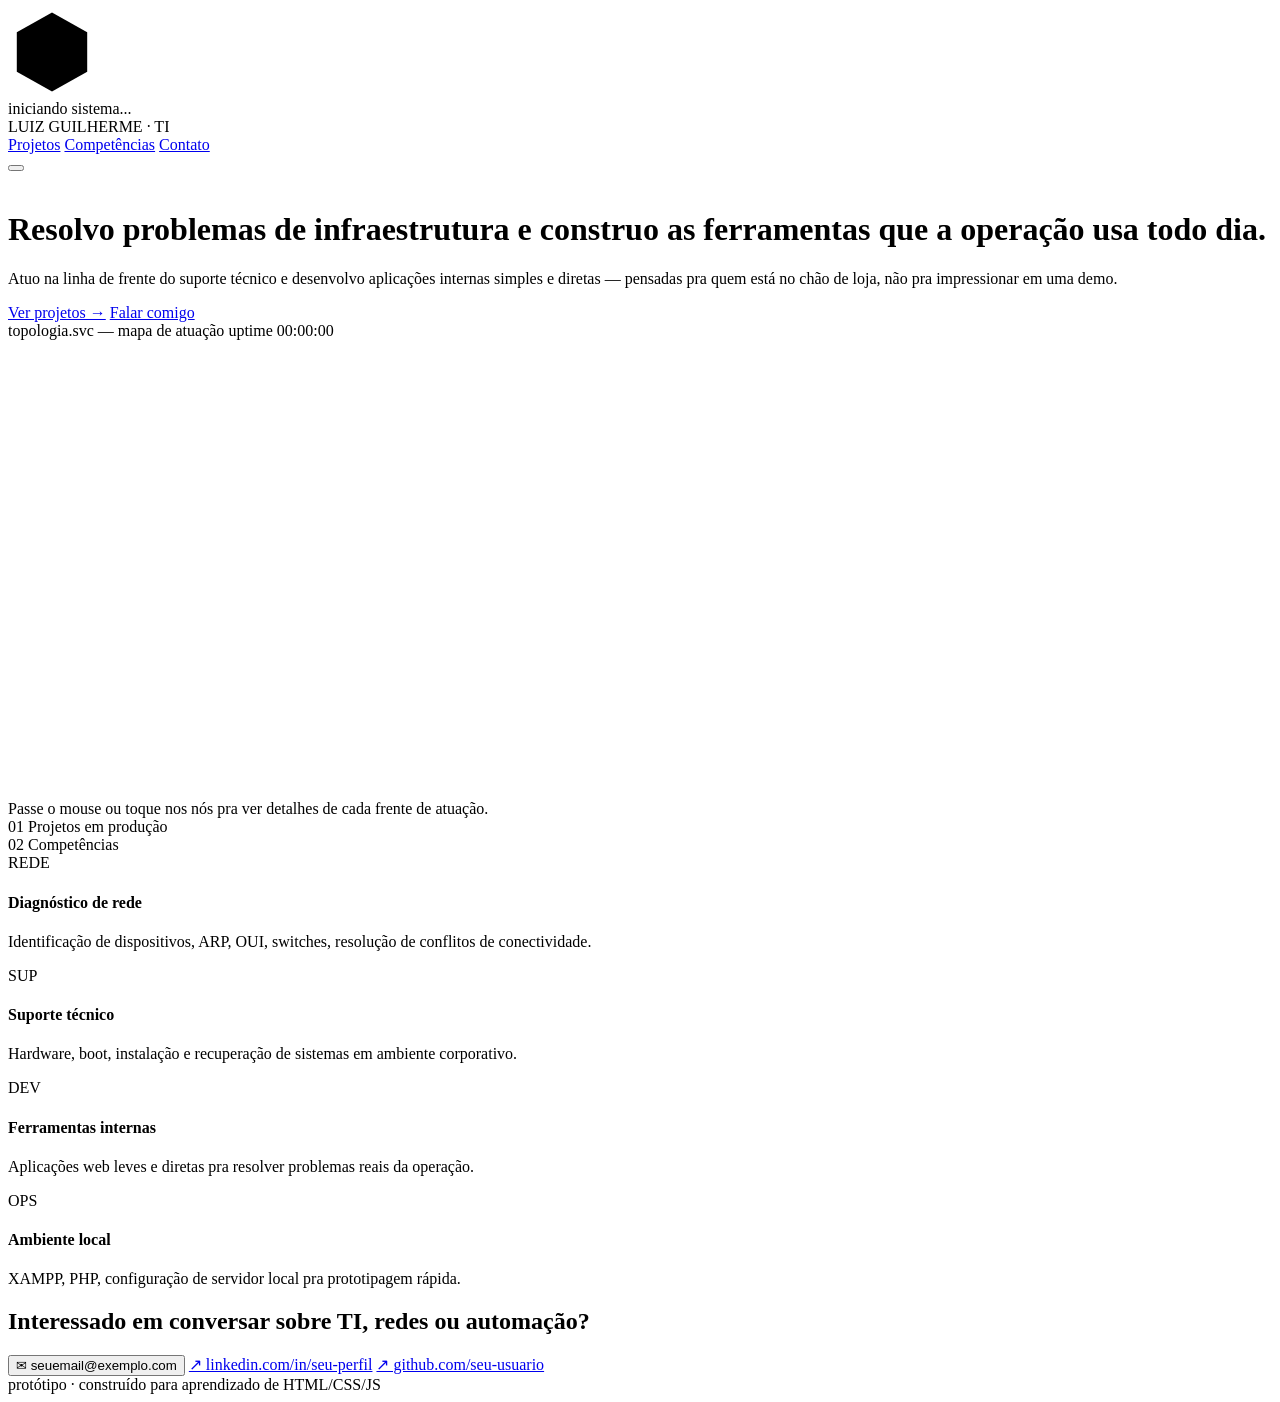
==== index.html @ ecf7595e "Add files via upload" ====
<!DOCTYPE html>
<html lang="pt-BR">
<head>
<meta charset="UTF-8">
<meta name="viewport" content="width=device-width, initial-scale=1.0">
<title>Luiz Guilherme — Infraestrutura & Ferramentas Internas</title>
<link rel="preconnect" href="https://fonts.googleapis.com">
<link href="https://fonts.googleapis.com/css2?family=JetBrains+Mono:wght@400;500;600;700&family=Manrope:wght@400;500;600;700;800&display=swap" rel="stylesheet">
<link rel="stylesheet" href="css/style.css">
</head>
<body>

<div class="splash" id="splash" role="status" aria-live="polite">
<svg class="splash-logo" viewBox="0 0 120 120" width="88" height="88">
  <polygon class="splash-hex" points="60,6 108,33 108,87 60,114 12,87 12,33"></polygon>
  <text class="splash-initials" x="60" y="68" text-anchor="middle">LG</text>
</svg>
<div class="splash-bar"><div class="splash-bar-fill"></div></div>
<div class="splash-label" id="splashLabel">iniciando sistema...</div>
</div>

<div class="bg-grid"></div>

<nav>
<div class="wrap nav-inner">
  <div class="logo"><span class="dot"></span> LUIZ GUILHERME · TI</div>
  <div class="navlinks" id="navlinks">
    <a href="#projetos">Projetos</a>
    <a href="#skills">Competências</a>
    <a href="#contato">Contato</a>
  </div>
  <button class="burger" id="burger" aria-label="Abrir menu" aria-expanded="false">
    <span></span><span></span><span></span>
  </button>
</div>
</nav>

<div class="wrap">

<header class="hero">
  <div class="eyebrow" id="typeline">&nbsp;<span class="type-cursor"></span></div>
  <h1>Resolvo problemas de infraestrutura e <span class="hl">construo as ferramentas</span> que a operação usa todo dia.</h1>
  <p class="hero-sub">
    Atuo na linha de frente do suporte técnico e desenvolvo aplicações internas simples e diretas —
    pensadas pra quem está no chão de loja, não pra impressionar em uma demo.
  </p>
  <div class="hero-actions">
    <a class="btn btn-primary" href="#projetos">Ver projetos →</a>
    <a class="btn btn-ghost" href="#contato">Falar comigo</a>
  </div>

  <div class="topo-wrap">
    <div class="topo-head">
      <span>topologia.svc — mapa de atuação</span>
      <span class="live"><span class="dot"></span><span id="uptime">uptime 00:00:00</span></span>
    </div>
    <div class="topo-body">
      <svg class="topo" viewBox="0 0 720 260" id="topoSvg">
        <!-- links drawn by JS -->
        <g id="topoLinks"></g>
        <g id="topoNodes"></g>
      </svg>
      <div class="topo-detail" id="topoDetail">
        <span>Passe o mouse ou toque nos nós pra ver detalhes de cada frente de atuação.</span>
      </div>
    </div>
  </div>
</header>

<section id="projetos">
  <div class="section-head reveal">
    <span class="section-num">01</span>
    <span class="section-title">Projetos em produção</span>
  </div>

  <div id="caseList"></div>
</section>

<section id="skills">
  <div class="section-head reveal">
    <span class="section-num">02</span>
    <span class="section-title">Competências</span>
  </div>
  <div class="skills-grid reveal">
    <div class="skill-card">
      <div class="n">REDE</div>
      <h4>Diagnóstico de rede</h4>
      <p>Identificação de dispositivos, ARP, OUI, switches, resolução de conflitos de conectividade.</p>
    </div>
    <div class="skill-card">
      <div class="n">SUP</div>
      <h4>Suporte técnico</h4>
      <p>Hardware, boot, instalação e recuperação de sistemas em ambiente corporativo.</p>
    </div>
    <div class="skill-card">
      <div class="n">DEV</div>
      <h4>Ferramentas internas</h4>
      <p>Aplicações web leves e diretas pra resolver problemas reais da operação.</p>
    </div>
    <div class="skill-card">
      <div class="n">OPS</div>
      <h4>Ambiente local</h4>
      <p>XAMPP, PHP, configuração de servidor local pra prototipagem rápida.</p>
    </div>
  </div>
</section>

<footer id="contato">
  <div class="contact-row reveal">
    <h2>Interessado em conversar sobre TI, redes ou automação?</h2>
    <div class="contact-links">
      <button class="clink" id="emailBtn" data-email="seuemail@exemplo.com">✉ seuemail@exemplo.com</button>
      <a class="clink" href="#">↗ linkedin.com/in/seu-perfil</a>
      <a class="clink" href="#">↗ github.com/seu-usuario</a>
    </div>
  </div>
</footer>

<div class="foot-note">protótipo · construído para aprendizado de HTML/CSS/JS</div>
</div>

<script src="js/main.js"></script>

</body>
</html>
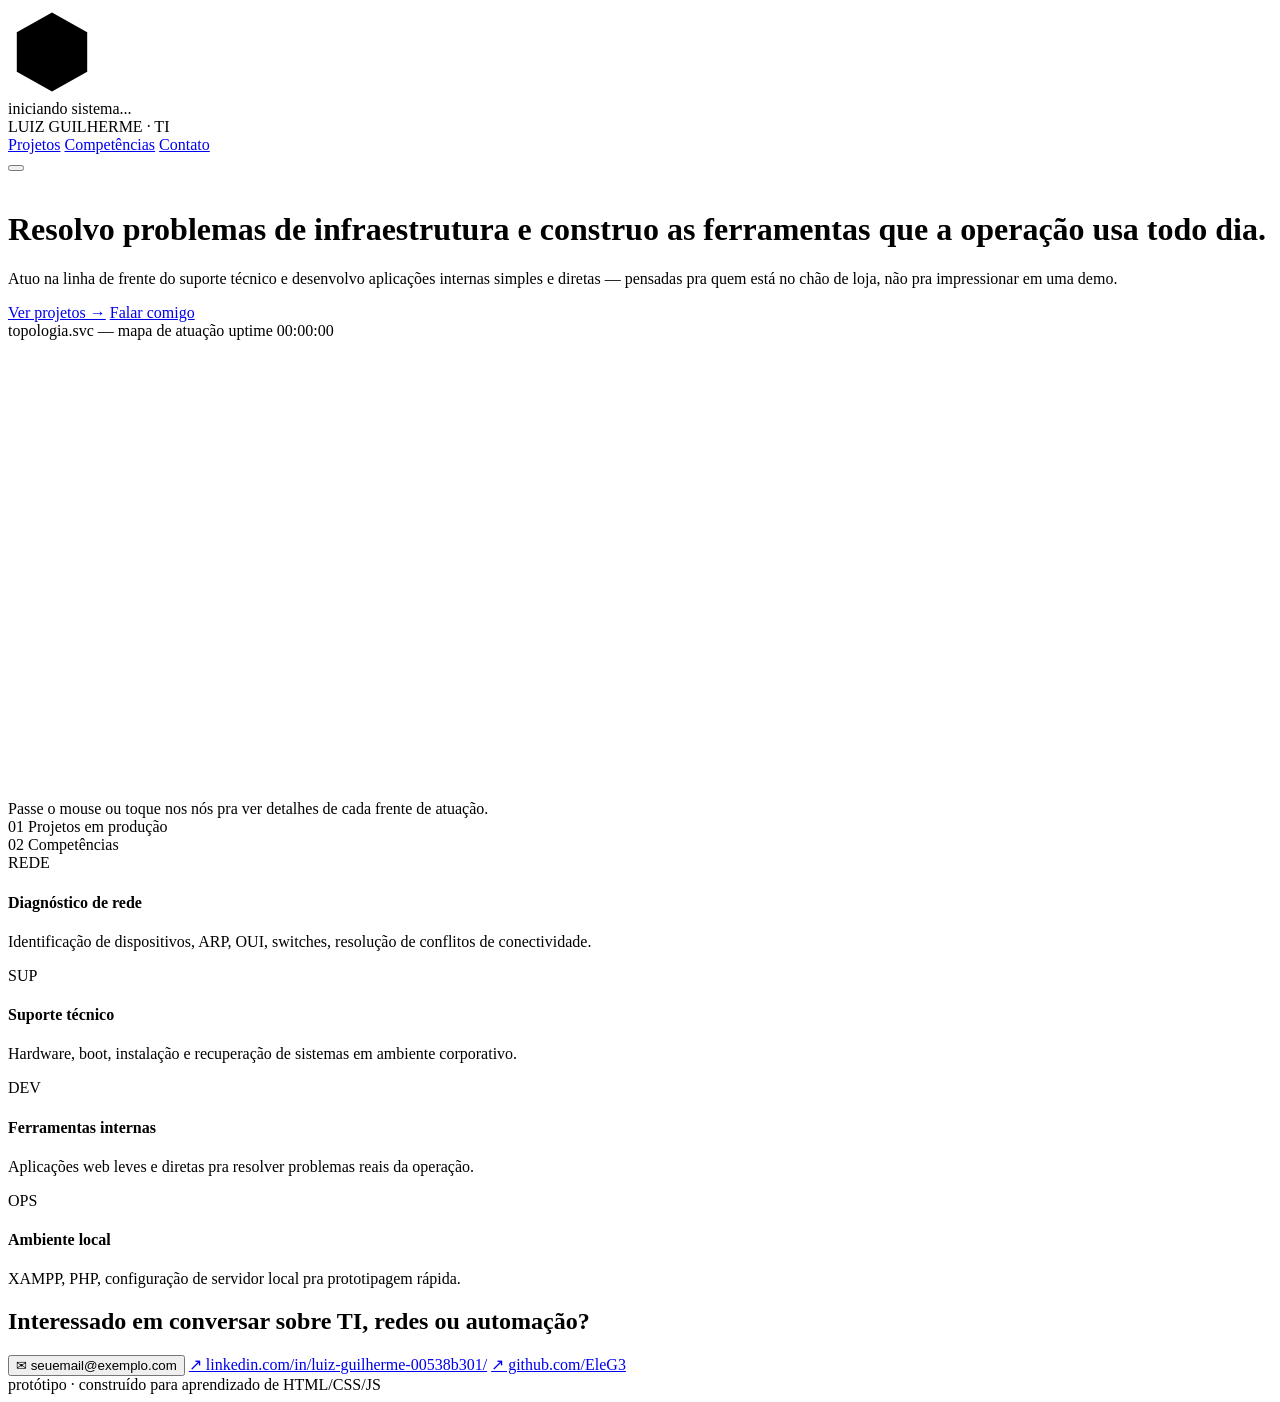
==== commit 55487dee: "Update index.html" ====
--- a/index.html
+++ b/index.html
@@ -110,8 +110,8 @@
     <h2>Interessado em conversar sobre TI, redes ou automação?</h2>
     <div class="contact-links">
       <button class="clink" id="emailBtn" data-email="seuemail@exemplo.com">✉ seuemail@exemplo.com</button>
-      <a class="clink" href="#">↗ linkedin.com/in/seu-perfil</a>
-      <a class="clink" href="#">↗ github.com/seu-usuario</a>
+      <a class="clink" href="#">↗ linkedin.com/in/luiz-guilherme-00538b301/</a>
+      <a class="clink" href="#">↗ github.com/EleG3</a>
     </div>
   </div>
 </footer>
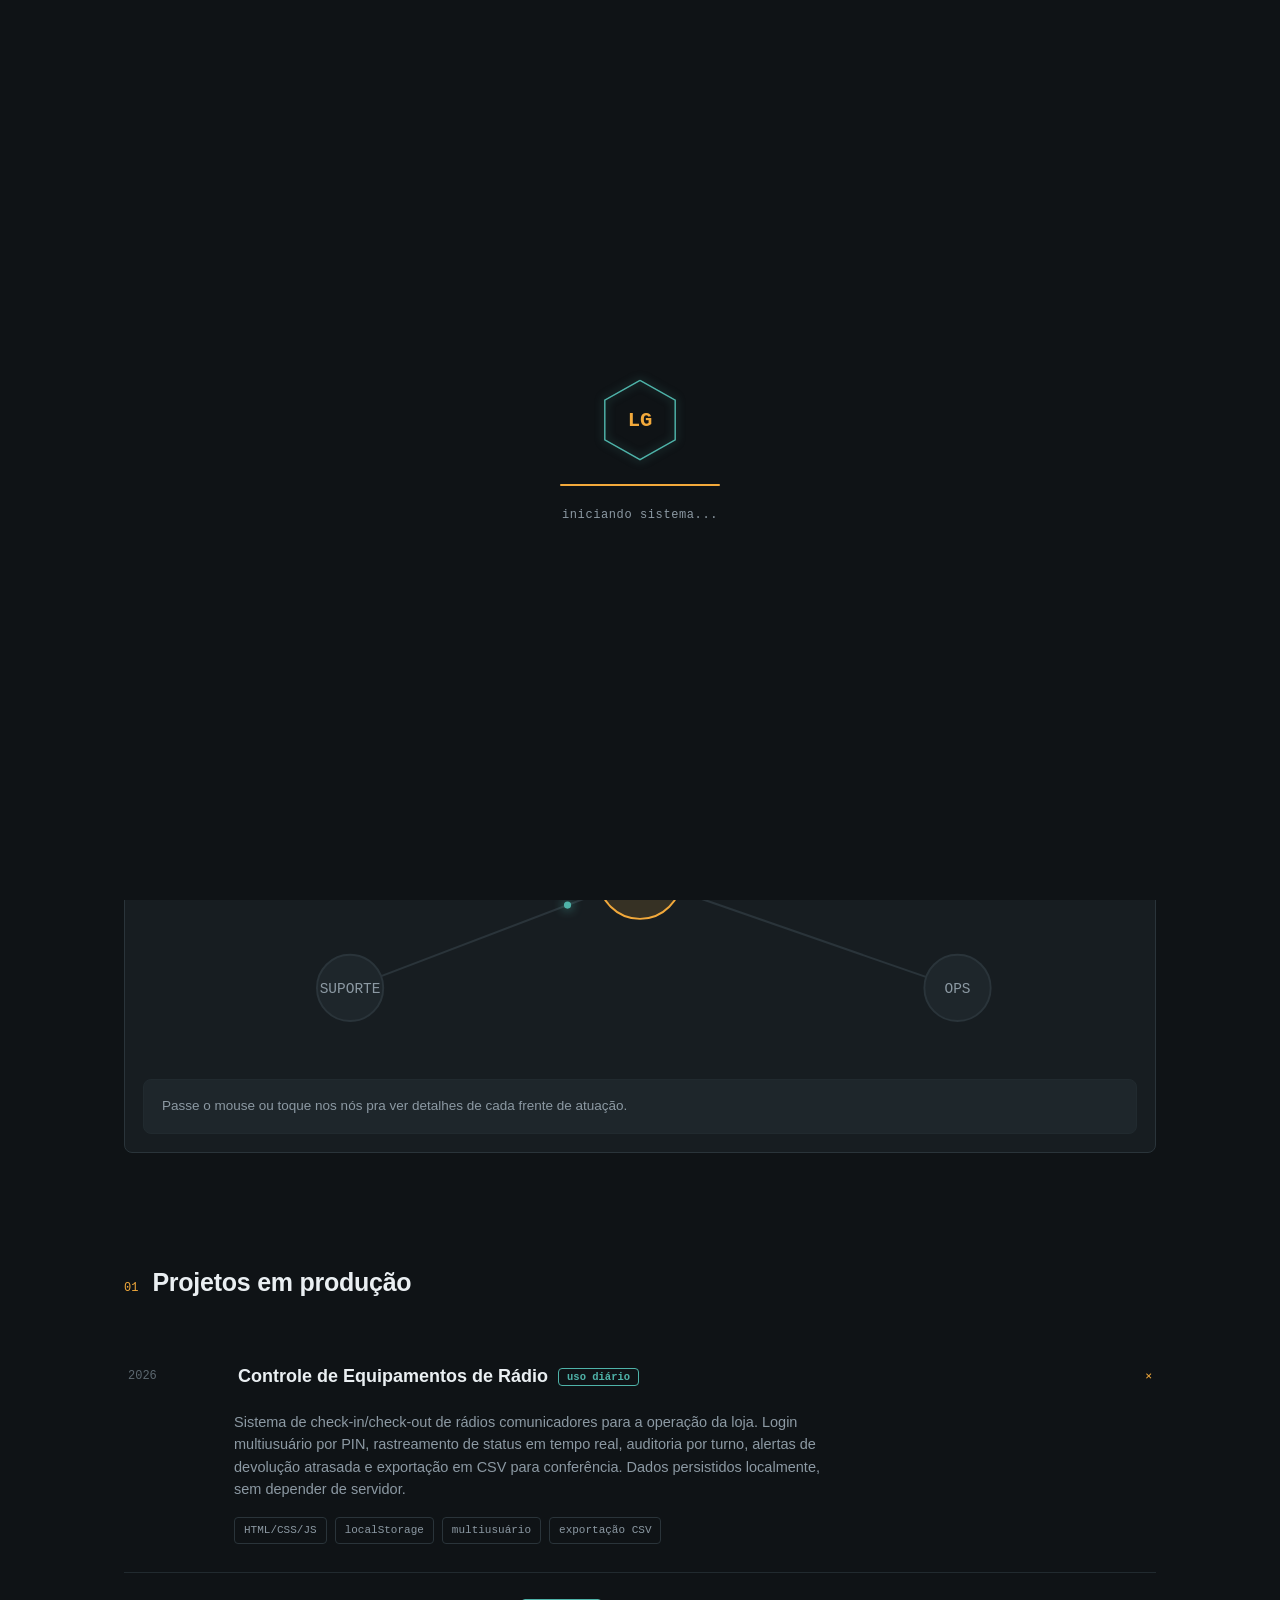
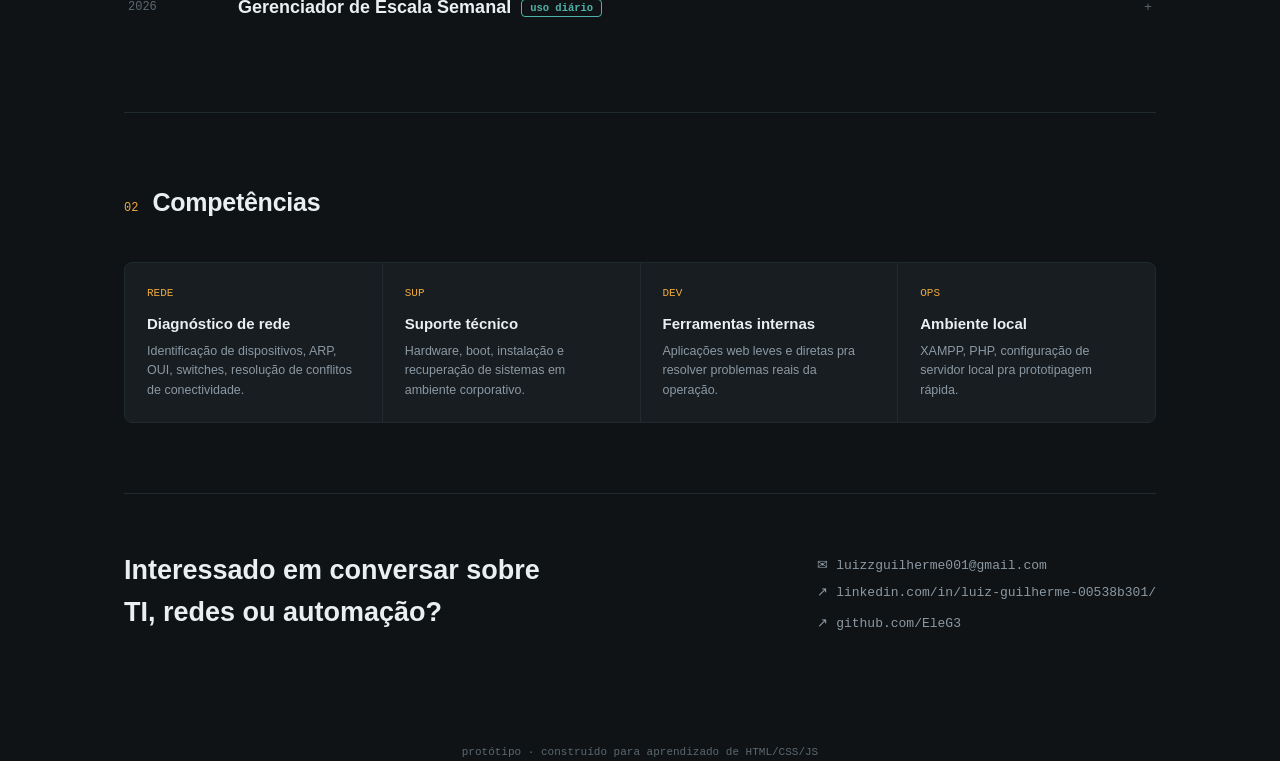
==== commit 0557d5c1: "Update index.html" ====
--- a/index.html
+++ b/index.html
@@ -6,7 +6,7 @@
 <title>Luiz Guilherme — Infraestrutura & Ferramentas Internas</title>
 <link rel="preconnect" href="https://fonts.googleapis.com">
 <link href="https://fonts.googleapis.com/css2?family=JetBrains+Mono:wght@400;500;600;700&family=Manrope:wght@400;500;600;700;800&display=swap" rel="stylesheet">
-<link rel="stylesheet" href="css/style.css">
+<link rel="stylesheet" href="style.css">
 </head>
 <body>
 
@@ -109,9 +109,9 @@
   <div class="contact-row reveal">
     <h2>Interessado em conversar sobre TI, redes ou automação?</h2>
     <div class="contact-links">
-      <button class="clink" id="emailBtn" data-email="seuemail@exemplo.com">✉ seuemail@exemplo.com</button>
-      <a class="clink" href="#">↗ linkedin.com/in/luiz-guilherme-00538b301/</a>
-      <a class="clink" href="#">↗ github.com/EleG3</a>
+      <button class="clink" id="emailBtn" data-email="luizzguilherme001@gmail.com">✉ luizzguilherme001@gmail.com</button>
+      <a class="clink" href="https://www.linkedin.com/in/luiz-guilherme-00538b301/" target="_blank" rel="noopener">↗ linkedin.com/in/luiz-guilherme-00538b301/</a>
+      <a class="clink" href="https://github.com/EleG3" target="_blank" rel="noopener">↗ github.com/EleG3</a>
     </div>
   </div>
 </footer>
@@ -119,7 +119,7 @@
 <div class="foot-note">protótipo · construído para aprendizado de HTML/CSS/JS</div>
 </div>
 
-<script src="js/main.js"></script>
+<script src="main.js"></script>
 
 </body>
 </html>
--- a/style.css
+++ b/style.css
@@ -0,0 +1,318 @@
+:root{
+  --bg: #0F1316;
+  --surface: #171D21;
+  --surface-2: #1E262B;
+  --border: #2A343A;
+  --border-soft: #212A2F;
+  --text: #EAEFF2;
+  --text-muted: #8C99A3;
+  --text-dim: #5C6870;
+  --amber: #F2A93B;
+  --teal: #4FB3A9;
+  --teal-soft: rgba(79,179,169,0.14);
+  --amber-soft: rgba(242,169,59,0.14);
+  --radius: 8px;
+  --mono: 'JetBrains Mono', monospace;
+  --sans: 'Manrope', sans-serif;
+  --ease: cubic-bezier(.25,.8,.25,1);
+}
+
+*{ box-sizing:border-box; margin:0; padding:0; }
+html{ scroll-behavior:smooth; }
+
+body{
+  background: var(--bg);
+  color: var(--text);
+  font-family: var(--sans);
+  line-height: 1.55;
+  -webkit-font-smoothing: antialiased;
+  overflow-x: hidden;
+}
+
+.bg-grid{
+  position: fixed; inset:0;
+  background-image:
+    linear-gradient(var(--border-soft) 1px, transparent 1px),
+    linear-gradient(90deg, var(--border-soft) 1px, transparent 1px);
+  background-size: 44px 44px;
+  opacity: 0.5;
+  pointer-events: none;
+  z-index: 0;
+  mask-image: radial-gradient(ellipse 80% 60% at 50% 0%, black 40%, transparent 90%);
+}
+
+.wrap{ max-width: 1080px; margin: 0 auto; padding: 0 24px; position: relative; z-index: 1; }
+a{ color: inherit; }
+
+::selection{ background: var(--amber); color: #0F1316; }
+
+/* ---------------- SPLASH / LOGO DE ABERTURA ---------------- */
+.splash{
+  position: fixed; inset:0; z-index: 9999;
+  background: var(--bg);
+  display:flex; flex-direction:column; align-items:center; justify-content:center; gap:20px;
+  transition: opacity .55s var(--ease), visibility .55s var(--ease);
+}
+.splash.hide{ opacity:0; visibility:hidden; pointer-events:none; }
+
+.splash-logo{ overflow: visible; }
+.splash-hex{
+  fill:none; stroke: var(--teal); stroke-width: 2;
+  stroke-dasharray: 332; stroke-dashoffset: 332;
+  animation: draw-hex 1s var(--ease) forwards;
+  filter: drop-shadow(0 0 6px rgba(79,179,169,0.5));
+}
+@keyframes draw-hex{ to{ stroke-dashoffset: 0; } }
+
+.splash-initials{
+  font-family: var(--mono); font-size: 28px; font-weight: 700; fill: var(--amber);
+  opacity: 0;
+  animation: splash-fade .4s ease forwards .85s;
+}
+@keyframes splash-fade{ to{ opacity: 1; } }
+
+.splash-bar{ width: 160px; height: 2px; background: var(--border); border-radius: 2px; overflow: hidden; }
+.splash-bar-fill{
+  height: 100%; width: 0%; background: var(--amber);
+  animation: fill-bar 1.5s var(--ease) forwards;
+}
+@keyframes fill-bar{ to{ width: 100%; } }
+
+.splash-label{
+  font-family: var(--mono); font-size: 12px; color: var(--text-muted); letter-spacing: 0.05em;
+  transition: color .25s;
+}
+.splash-label.ready{ color: var(--teal); }
+
+.splash.reduced .splash-hex{ stroke-dashoffset: 0; }
+.splash.reduced .splash-initials{ opacity: 1; }
+.splash.reduced .splash-bar-fill{ width: 100%; }
+
+/* ---------------- NAV ---------------- */
+nav{
+  position: sticky; top:0; z-index: 50;
+  background: rgba(15,19,22,0.82);
+  backdrop-filter: blur(10px);
+  border-bottom: 1px solid var(--border-soft);
+}
+.nav-inner{
+  display:flex; align-items:center; justify-content:space-between;
+  padding: 18px 0;
+}
+.logo{
+  font-family: var(--mono); font-weight: 700; font-size: 14px;
+  display:flex; align-items:center; gap:10px;
+}
+.logo .dot{
+  width:7px; height:7px; border-radius:50%;
+  background: var(--amber); box-shadow: 0 0 8px var(--amber);
+  animation: blink 2.4s ease-in-out infinite;
+}
+@keyframes blink{ 0%,100%{opacity:1} 50%{opacity:0.3} }
+
+.navlinks{ display:flex; gap:30px; font-size: 13px; font-family: var(--mono); color: var(--text-muted); }
+.navlinks a{ text-decoration:none; transition: color .15s; position:relative; }
+.navlinks a::after{
+  content:""; position:absolute; left:0; bottom:-4px; width:0; height:1px;
+  background: var(--amber); transition: width .2s var(--ease);
+}
+.navlinks a:hover{ color: var(--text); }
+.navlinks a:hover::after{ width:100%; }
+
+.burger{
+  display:none; flex-direction:column; gap:4px; background:none; border:none; cursor:pointer; padding:8px;
+}
+.burger span{ width:20px; height:2px; background: var(--text); display:block; }
+
+/* ---------------- HERO ---------------- */
+header.hero{ padding: 68px 0 40px; }
+
+.eyebrow{
+  font-family: var(--mono); font-size: 12px; color: var(--teal);
+  letter-spacing: 0.08em; text-transform: uppercase;
+  margin-bottom: 20px; display:flex; align-items:center; gap:10px;
+  min-height: 16px;
+}
+.eyebrow::before{ content:""; width: 22px; height:1px; background: var(--teal); flex-shrink:0; }
+.type-cursor{
+  display:inline-block; width:7px; height:13px; background: var(--teal);
+  margin-left:2px; animation: caret 1s steps(1) infinite; vertical-align: -2px;
+}
+@keyframes caret{ 0%,49%{opacity:1} 50%,100%{opacity:0} }
+
+h1{
+  font-size: clamp(30px, 5.6vw, 52px);
+  font-weight: 800; letter-spacing: -0.02em; line-height: 1.1;
+  max-width: 760px;
+}
+h1 .hl{ color: var(--amber); }
+
+.hero-sub{
+  margin-top: 20px; max-width: 540px; color: var(--text-muted); font-size: clamp(14.5px, 1.6vw, 16px);
+}
+
+.hero-actions{ display:flex; gap:14px; margin-top: 30px; flex-wrap: wrap; }
+.btn{
+  font-family: var(--mono); font-size: 13px; font-weight: 500;
+  padding: 12px 20px; border-radius: var(--radius);
+  text-decoration: none; border: 1px solid var(--border);
+  transition: all .18s var(--ease); cursor:pointer; display:inline-block;
+}
+.btn-primary{ background: var(--amber); color: #14181c; border-color: var(--amber); }
+.btn-primary:hover{ background:#f7bb5c; transform: translateY(-1px); }
+.btn-ghost{ color: var(--text); background:transparent; }
+.btn-ghost:hover{ border-color: var(--teal); color: var(--teal); }
+
+/* ---------------- TOPOLOGY (signature element) ---------------- */
+.topo-wrap{
+  margin-top: 60px;
+  background: var(--surface);
+  border: 1px solid var(--border);
+  border-radius: var(--radius);
+  overflow: hidden;
+}
+.topo-head{
+  display:flex; align-items:center; justify-content:space-between;
+  padding: 12px 18px; background: var(--surface-2);
+  border-bottom: 1px solid var(--border);
+  font-family: var(--mono); font-size: 11.5px; color: var(--text-muted);
+}
+.topo-head .live{ color: var(--teal); display:flex; align-items:center; gap:6px; }
+.topo-head .live .dot{ width:6px; height:6px; border-radius:50%; background: var(--teal); animation: blink 1.8s infinite; }
+#uptime{ color: var(--text-dim); }
+
+.topo-body{ padding: 30px 18px 18px; position: relative; }
+svg.topo{ width:100%; height:auto; display:block; }
+.topo-link{
+  stroke: var(--border); stroke-width: 1.4; fill:none;
+}
+.topo-pulse{
+  fill: var(--teal); filter: drop-shadow(0 0 4px var(--teal));
+}
+.topo-node{ cursor: pointer; }
+.topo-node circle.ring{
+  fill: var(--surface-2); stroke: var(--border); stroke-width: 1.4;
+  transition: stroke .2s, fill .2s;
+}
+.topo-node:hover circle.ring, .topo-node.active circle.ring{
+  stroke: var(--amber); fill: var(--amber-soft);
+}
+.topo-node text{
+  font-family: var(--mono); fill: var(--text-muted); font-size: 10.5px;
+  text-anchor: middle; pointer-events:none; transition: fill .2s;
+}
+.topo-node:hover text, .topo-node.active text{ fill: var(--text); }
+.topo-node.center circle.ring{ fill: var(--amber-soft); stroke: var(--amber); }
+.topo-node.center text{ fill: var(--amber); font-weight: 700; }
+
+.topo-detail{
+  margin-top: 22px; padding: 16px 18px;
+  background: var(--surface-2); border: 1px solid var(--border-soft);
+  border-radius: var(--radius);
+  font-size: 13.5px; color: var(--text-muted);
+  min-height: 46px;
+  display:flex; align-items:center;
+  transition: opacity .2s;
+}
+.topo-detail strong{ color: var(--text); margin-right: 8px; font-family: var(--mono); font-size: 12px; }
+
+/* ---------------- SECTIONS ---------------- */
+section{ padding: 70px 0; border-bottom: 1px solid var(--border-soft); }
+.section-head{ display:flex; align-items: baseline; gap: 14px; margin-bottom: 40px; }
+.section-num{ font-family: var(--mono); font-size: 12px; color: var(--amber); }
+.section-title{ font-size: clamp(21px,3vw,25px); font-weight: 700; letter-spacing: -0.01em; }
+
+.reveal{ opacity:0; transform: translateY(18px); transition: opacity .6s var(--ease), transform .6s var(--ease); }
+.reveal.in{ opacity:1; transform: translateY(0); }
+
+/* case studies — accordion */
+.case{
+  border-top: 1px solid var(--border-soft);
+}
+.case:first-of-type{ border-top: none; }
+.case-trigger{
+  width: 100%; background: none; border: none; color: inherit; text-align: left;
+  display: grid; grid-template-columns: 90px 1fr 24px; gap: 20px; align-items:center;
+  padding: 24px 4px; cursor: pointer; font-family: var(--sans);
+}
+.case-trigger:hover .case-title{ color: var(--amber); }
+.case-year{ font-family: var(--mono); font-size: 12px; color: var(--text-dim); }
+.case-title{ font-size: 18px; font-weight: 700; transition: color .15s; }
+.case-title .tag{
+  display:inline-block; margin-left: 10px; padding: 2px 8px; vertical-align: middle;
+  border: 1px solid var(--teal); color: var(--teal); border-radius: 4px; font-size: 10.5px; font-family: var(--mono);
+}
+.case-chevron{
+  font-family: var(--mono); color: var(--text-dim); transition: transform .25s var(--ease);
+  justify-self: end;
+}
+.case.open .case-chevron{ transform: rotate(45deg); color: var(--amber); }
+
+.case-panel{
+  max-height: 0; overflow: hidden; transition: max-height .35s var(--ease);
+}
+.case-panel-inner{ padding: 0 4px 28px 110px; }
+.case-panel-inner p{ color: var(--text-muted); font-size: 14.5px; max-width: 600px; }
+.case-stack{ display:flex; gap: 8px; margin-top: 16px; flex-wrap: wrap; }
+.chip{
+  font-family: var(--mono); font-size: 11px; color: var(--text-muted);
+  border: 1px solid var(--border); padding: 4px 9px; border-radius: 4px;
+}
+
+/* skills */
+.skills-grid{
+  display: grid;
+  grid-template-columns: repeat(4, 1fr);
+  gap: 1px; background: var(--border-soft);
+  border: 1px solid var(--border-soft); border-radius: var(--radius); overflow: hidden;
+}
+.skill-card{ background: var(--surface); padding: 22px; transition: background .2s; }
+.skill-card:hover{ background: var(--surface-2); }
+.skill-card .n{ font-family: var(--mono); font-size: 11px; color: var(--amber); }
+.skill-card h4{ margin-top: 10px; font-size: 15px; }
+.skill-card p{ margin-top: 7px; font-size: 12.5px; color: var(--text-muted); }
+
+/* contact */
+footer{ padding: 56px 0 60px; }
+.contact-row{ display:flex; justify-content:space-between; align-items:flex-end; flex-wrap: wrap; gap: 28px; }
+.contact-row h2{ font-size: clamp(21px,3.4vw,27px); max-width: 440px; }
+.contact-links{ display:flex; flex-direction: column; gap: 10px; font-family: var(--mono); font-size: 13px; }
+.clink{ display:flex; align-items:center; gap:8px; text-decoration: none; color: var(--text-muted); transition: color .15s; background:none; border:none; cursor:pointer; font-family: var(--mono); font-size: 13px; padding:0; }
+.clink:hover{ color: var(--amber); }
+.copied{ color: var(--teal) !important; }
+.foot-note{ margin-top: 50px; font-family: var(--mono); font-size: 11px; color: var(--text-dim); text-align:center; }
+
+/* ---------------- RESPONSIVE ---------------- */
+@media (max-width: 860px){
+  .skills-grid{ grid-template-columns: repeat(2, 1fr); }
+}
+
+@media (max-width: 720px){
+  .navlinks{ display:none; }
+  .burger{ display:flex; }
+  .navlinks.mobile-open{
+    display:flex; flex-direction:column; position:absolute; top:100%; left:0; right:0;
+    background: var(--surface); border-bottom: 1px solid var(--border); padding: 16px 24px; gap:16px;
+  }
+  header.hero{ padding: 44px 0 30px; }
+  .case-trigger{ grid-template-columns: 60px 1fr 20px; gap: 12px; padding: 20px 2px; }
+  .case-panel-inner{ padding-left: 72px; }
+  .case-title{ font-size: 16px; }
+  .case-title .tag{ display:block; width: fit-content; margin: 6px 0 0; }
+}
+
+@media (max-width: 520px){
+  .skills-grid{ grid-template-columns: 1fr 1fr; }
+  .topo-body{ padding: 20px 10px 14px; }
+  .case-panel-inner{ padding-left: 8px; }
+  .case-trigger{ grid-template-columns: 1fr 20px; }
+  .case-year{ display:none; }
+  .hero-actions .btn{ flex:1; text-align:center; }
+  .contact-row{ flex-direction: column; align-items:flex-start; }
+}
+
+:focus-visible{ outline: 2px solid var(--amber); outline-offset: 3px; }
+@media (prefers-reduced-motion: reduce){
+  *{ animation: none !important; transition: none !important; }
+  html{ scroll-behavior:auto; }
+}
